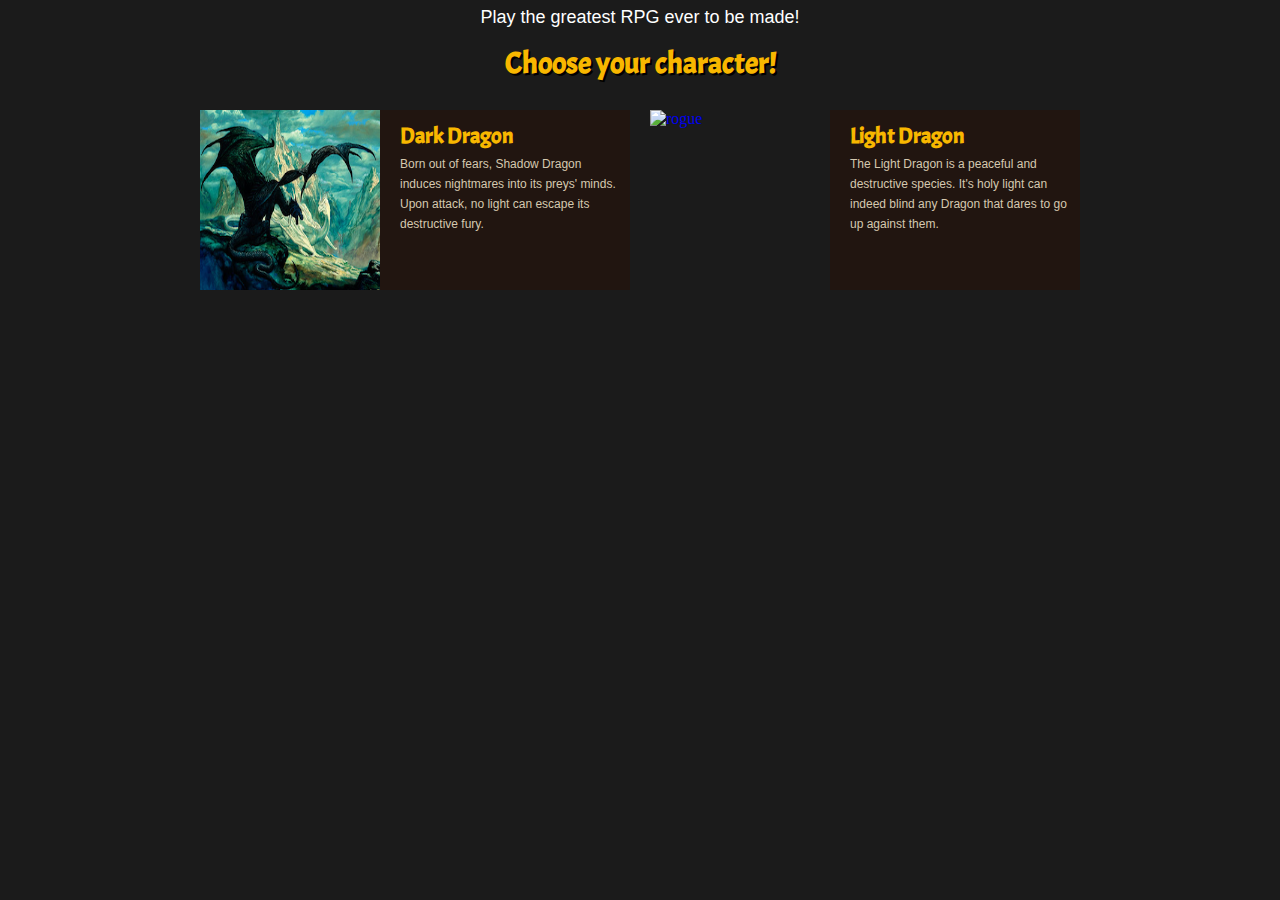
==== index.html @ e874be94 "second commit" ====
<!DOCTYPE html>
<html>
  <head>
    <meta charset="utf-8">
    <meta name="description" content="This is an example of a meta description. This will often show up in search results.">
    <meta name=viewport content="width=device-width, initial-scale=1">
    <title>TCG</title>
    <link href="https://fonts.googleapis.com/css?family=Acme" rel="stylesheet">
    <link rel="stylesheet" href="style.css">
    <link rel="stylesheet" href="popBox.css">
    <script src="https://code.jquery.com/jquery-3.3.1.min.js" 
            integrity="sha256-FgpCb/KJQlLNfOu91ta32o/NMZxltwRo8QtmkMRdAu8="
            crossorigin="anonymous">
  </script>
    <script src="js/gamemanager.test.js"></script>
    <script src="js/player.test.js"></script>
    <script src="js/enemy.js"></script>
    <script src="js/popBox.js"></script>
  </head>
  <body>

    <div class="header">
      <p>Play the greatest RPG ever to be made!</p>
      <h2>Choose your character!</h2>
    </div>

    <div class="interface">
      <a href="#" onclick="GameManager.setGameStart('Shadow Dragon')" style="padding:10px;">
        <img src="img/avatar-player/shadow dragon.png" alt="Dark Dragon">
        <div>
          <h3>Dark Dragon</h3>
          <p>Born out of fears, Shadow Dragon induces nightmares into its preys' minds.
            Upon attack, no light can escape its destructive fury.</p>
        </div>
      </a>
      <a href="#" onclick="GameManager.setGameStart('Light Dragon')" style="padding:10px;">
        <img src="https://em.wattpad.com/0e4afade20f3078224fe2d934d72b1cbe4bdf736/687474703a2f2f696d61676573322e616c706861636f646572732e636f6d2f3233332f3233333833322e6a7067?s=fit&h=360&w=360&q=80" alt="rogue">
        <div>
          <h3>Light Dragon</h3>
          <p>The Light Dragon is a peaceful and destructive species. It's holy light can indeed blind any Dragon that dares to go up against them.</p>
        </div>
      </a>
      
    </div>

    <div class="actions">

    </div>

    <div class="arena">
      <div id="playerGrave" class="player-grave-yard"><h2>Player GraveYard</h2></div>
      <div id="enemyGrave" class="enemy-grave-yard"><h2>Enemy GraveYard</h2></div>
    </div>

    <div class="enemy">

    </div>

    <div class="footer-attack" style="display: none;">
    <a href="#" class="btn-prefight" onclick="PlayerMoves.calcAttack()">Attack!</a>
    <a href="#" class="btn-prefight" onclick="GameManager.hideFooter()">Cancel</a>
    </div>
    
    <div class="footer-defend" style="display: none;">
      <a href="#" class="btn-prefight" onclick="GameManager.hideFooter()">Cancel</a>
      </div>

      <div class="playerGravePop">
          <span>✖</span>
          <h3>Player GraveYard</h3>
        </div>

        <div class="enemyGravePop">
          <span>✖</span>
          <h3>Enemy GraveYard</h3>
        </div>

  </body>
</html>
---- style.css ----
/* @import url("https://maxcdn.bootstrapcdn.com/bootstrap/3.3.7/css/bootstrap.min.css"); */

img {
  width: 160px;
}

* {
  margin: 0;
  padding: 0;
  text-decoration: none;
}

body {
  background-color: #1b1b1b;
}

h2 {
  font-family: 'Acme', sans-serif;
  font-size: 32px;
  color: #f8b700;
  padding: 12px 12px;
  text-align: center;
  text-shadow: 2px 2px #000;

}

.header {
  background-color: #1b1b1b;
  height: 100px;
  display: flex;
  flex-direction: column;
  flex-wrap: nowrap;
  align-items: center;
  justify-content: center;
}

.header p {
  font-family: arial;
  font-size: 18px;
  color: #fff;
  padding-bottom: 4px;
}

.header h2 {
  font-family: 'Acme', sans-serif;
  font-size: 30px;
  color: #f8b700;
}

.interface {
  padding: 0;
  width: 100%;
  display: flex;
  flex-wrap: wrap;
  justify-content: center;
  background-color: #1b1b1b;
}

.interface a {
  display: flex;
  flex-wrap: nowrap;
}

.interface img {
  width: 180px;
  height: 180px;
}

.img-avatar {
  width: 180px !important;
  height: 180px !important;
}

.interface div {
  width: 220px;
  padding: 0 10px 0 20px;
  background-color: #211510;
}

.interface a:hover div {
  background-color: #3c1d3d;
}

.interface h3 {
  font-family: 'Acme', sans-serif;
  font-size: 22px;
  color: #f8b700;
  padding: 12px 0 4px;
}

.interface p {
  font-family: arial;
  font-size: 12px;
  color: #d5c8af;
  line-height: 20px;
}

.btn-prefight {
  width: 100% !important;
  Color: white;
  font-size: 20px;
}

.actions {
  width: 100%;
  display: flex;
  flex-wrap: wrap;
}

.actions a {
  width: 33.33%;
  padding: 10px 0px;
  text-align: center;
  font-size: 14px;
  font-family: arial;
  color: #1b1b1b;
}

.actions a:nth-of-type(1) {
  background-color: #e64747;
}

.actions a:nth-of-type(2) {
  background-color: #e6ce47;
}

.actions a:nth-of-type(3) {
  background-color: #6de647;
}

.actions a:hover {
  opacity: 0.9;
}

.arena {
  width: 100%;
  height: 180px;
  background-color: #1d373d;
  background-image: url("img/arena-bg.png");
  background-position: center;
  background-repeat: no-repeat;
  background-size: 35vh;
  visibility: hidden;
  display: flex;
}

.enemy {
  padding: 0;
  width: 100%;
  display: flex;
  flex-wrap: wrap;
  justify-content: center;
  background-color: #1b1b1b;
}

.enemy a {
  display: flex;
  flex-wrap: nowrap;
}

.enemy img {
  width: 120px;
  height: 120px;
}

.enemy div {
  width: 220px;
  padding: 0 10px 0 20px;
  background-color: #211510;
}

.enemy a:hover div {
  background-color: #3c1d3d;
}

.enemy h3 {
  font-family: 'Acme', sans-serif;
  font-size: 22px;
  color: #f8b700;
  padding: 12px 0 4px;
}

.enemy p {
  font-family: arial;
  font-size: 12px;
  color: #d5c8af;
  line-height: 20px;
}

 .footer-attack {
  position: fixed;
  left: 0;
  bottom: 0;
  width: 100%;
  background-color: orange;
  color: white;
  text-align: center;
  display: none;
  padding: 20px;
  font-family: arial;
  font-size: 20px;
  color: #d5c8af;
  line-height: 20px;
}

.footer-defend {
  position: fixed;
  left: 0;
  bottom: 0;
  width: 100%;
  background-color: blue;
  color: white;
  text-align: center;
  display: none;
  padding: 20px;
  font-family: arial;
  font-size: 12px;
  color: #d5c8af;
  line-height: 20px;
}

.player-grave-yard{
  width: 50%;
  background-color: #1d373d;
  background-position: left;
  background-repeat: no-repeat;
  margin-right: 10%;
  background-image: url("img/graveyard.jpg");
  height: 180px;
  opacity: .7;
}

.enemy-grave-yard{
  width: 50%;
  background-color: #1d373d;
  background-position: right;
  background-repeat: no-repeat;
  margin-left: 10%;
  background-image: url("img/graveyard.jpg");
  height: 180px;
  opacity: .7;
}

.player-grave-yard a, .player-grave-yard a {
  display: flex;
  flex-wrap: nowrap;
  opacity: .5;
}

.player-grave-yard div {
  width: 180px;
  padding: 0 10px 0 20px;
  background-color: #211510;
}

.player-grave-yard a:hover div {
  background-color: #3c1d3d;
}

.player-grave-yard h3 {
  font-family: 'Acme', sans-serif;
  font-size: 22px;
  color: #f8b700;
  padding: 12px 0 4px;
}

.player-grave-yard p {
  font-family: arial;
  font-size: 12px;
  color: #d5c8af;
  line-height: 20px;
}



.card:hover {
  box-shadow: 0px 0px 10px 10px red;
}
---- popBox.css ----
h3 {
    font-family: 'Acme', sans-serif;
    font-size: 22px;
    color: #f8b700;
    padding: 20px;
  }


#playerGrave {
    -webkit-transition: all 0.3s ease-in-out;
    -moz-transition: all 0.3s ease-in-out;
    transition: all 0.3s ease-in-out;

  }

#enemyGrave {
    -webkit-transition: all 0.3s ease-in-out;
    -moz-transition: all 0.3s ease-in-out;
    transition: all 0.3s ease-in-out;

  }
  
  .playerGravePop, .enemyGravePop {
    display: none;
    position: fixed;
    top: 10.3%;
    left: 10.3%;
    width: 80%;
    height: 80%;
    background: #2a3644;
    -webkit-border-radius: 6px;
    -moz-border-radius: 6px;
    -ms-border-radius: 6px;
    -o-border-radius: 6px;
    border-radius: 6px;
    outline: 10px solid rgba(0, 0, 0, 0.1);
  }
  .playerGravePop > h1, .enemyGravePop > h1 {
    padding: 30px 30px 10px 30px;
    color: #2a3644;
    font-size: 100%;
  }
  .playerGravePop > p, .enemyGravePop > p {
    padding-left: 30px;
    font-size: 100%;
    color: #777777;
  }
  .playerGravePop > span, .enemyGravePop > span {
    cursor: pointer;
    position: absolute;
    top: 4%;
    right: 4%;
    -webkit-border-radius: 100px;
    -moz-border-radius: 100px;
    border-radius: 100px;
    background: red;
    color: #ffffff;
    padding: 7px 0px 0px 16px;
    width: 30px;
    height: 30px;
  }
  

  .playerGravePop div, .enemyGravePop div {
    width: 220px;
    padding: 0 10px 0 20px;
    background-color: #211510;
  }
  
  .playerGravePop a:hover div, .enemyGravePop a:hover div {
    background-color: #3c1d3d;
  }
  
  .playerGravePop h3, .enemyGravePop h3  {
    font-family: 'Acme', sans-serif;
    font-size: 22px;
    color: #f8b700;
    padding: 12px 0 4px;
  }
  
  .playerGravePop p, .enemyGravePop p {
    font-family: arial;
    font-size: 12px;
    color: #d5c8af;
    line-height: 20px;
  }

  .playerGravePop a, .enemyGravePop a {
    display: flex;
    flex-wrap: nowrap;
  }
  
  .playerGravePop img, .enemyGravePop img {
    width: 180px;
    height: 180px;
  }
  
  .img-avatar {
    width: 180px !important;
    height: 180px !important;
  }
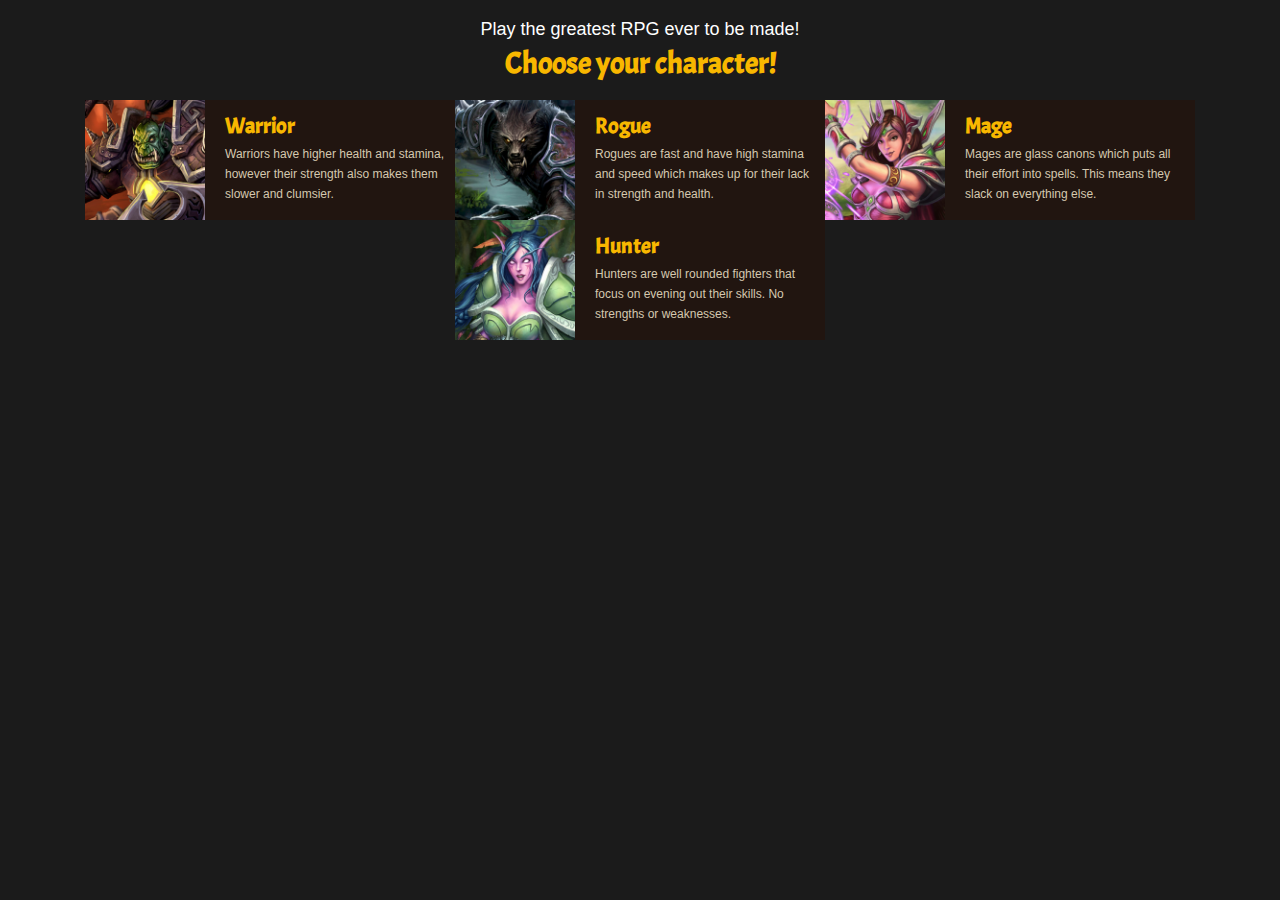
==== commit a36a55e6: "Updated to original working version" ====
--- a/index.html
+++ b/index.html
@@ -4,18 +4,12 @@
     <meta charset="utf-8">
     <meta name="description" content="This is an example of a meta description. This will often show up in search results.">
     <meta name=viewport content="width=device-width, initial-scale=1">
-    <title>TCG</title>
+    <title></title>
     <link href="https://fonts.googleapis.com/css?family=Acme" rel="stylesheet">
     <link rel="stylesheet" href="style.css">
-    <link rel="stylesheet" href="popBox.css">
-    <script src="https://code.jquery.com/jquery-3.3.1.min.js" 
-            integrity="sha256-FgpCb/KJQlLNfOu91ta32o/NMZxltwRo8QtmkMRdAu8="
-            crossorigin="anonymous">
-  </script>
-    <script src="js/gamemanager.test.js"></script>
-    <script src="js/player.test.js"></script>
+    <script src="js/gamemanager.js"></script>
+    <script src="js/player.js"></script>
     <script src="js/enemy.js"></script>
-    <script src="js/popBox.js"></script>
   </head>
   <body>
 
@@ -25,22 +19,34 @@
     </div>
 
     <div class="interface">
-      <a href="#" onclick="GameManager.setGameStart('Shadow Dragon')" style="padding:10px;">
-        <img src="img/avatar-player/shadow dragon.png" alt="Dark Dragon">
+      <a href="#" onclick="GameManager.setGameStart('Warrior')">
+        <img src="img/avatar-player/warrior.png" alt="warrior">
         <div>
-          <h3>Dark Dragon</h3>
-          <p>Born out of fears, Shadow Dragon induces nightmares into its preys' minds.
-            Upon attack, no light can escape its destructive fury.</p>
+          <h3>Warrior</h3>
+          <p>Warriors have higher health and stamina, however their strength also makes them slower and clumsier.</p>
         </div>
       </a>
-      <a href="#" onclick="GameManager.setGameStart('Light Dragon')" style="padding:10px;">
-        <img src="https://em.wattpad.com/0e4afade20f3078224fe2d934d72b1cbe4bdf736/687474703a2f2f696d61676573322e616c706861636f646572732e636f6d2f3233332f3233333833322e6a7067?s=fit&h=360&w=360&q=80" alt="rogue">
+      <a href="#" onclick="GameManager.setGameStart('Rogue')">
+        <img src="img/avatar-player/rogue.png" alt="rogue">
         <div>
-          <h3>Light Dragon</h3>
-          <p>The Light Dragon is a peaceful and destructive species. It's holy light can indeed blind any Dragon that dares to go up against them.</p>
+          <h3>Rogue</h3>
+          <p>Rogues are fast and have high stamina and speed which makes up for their lack in strength and health.</p>
         </div>
       </a>
-      
+      <a href="#" onclick="GameManager.setGameStart('Mage')">
+        <img src="img/avatar-player/mage.png" alt="mage">
+        <div>
+          <h3>Mage</h3>
+          <p>Mages are glass canons which puts all their effort into spells. This means they slack on everything else.</p>
+        </div>
+      </a>
+      <a href="#" onclick="GameManager.setGameStart('Hunter')">
+        <img src="img/avatar-player/hunter.png" alt="hunter">
+        <div>
+          <h3>Hunter</h3>
+          <p>Hunters are well rounded fighters that focus on evening out their skills. No strengths or weaknesses.</p>
+        </div>
+      </a>
     </div>
 
     <div class="actions">
@@ -48,32 +54,12 @@
     </div>
 
     <div class="arena">
-      <div id="playerGrave" class="player-grave-yard"><h2>Player GraveYard</h2></div>
-      <div id="enemyGrave" class="enemy-grave-yard"><h2>Enemy GraveYard</h2></div>
+
     </div>
 
     <div class="enemy">
 
     </div>
 
-    <div class="footer-attack" style="display: none;">
-    <a href="#" class="btn-prefight" onclick="PlayerMoves.calcAttack()">Attack!</a>
-    <a href="#" class="btn-prefight" onclick="GameManager.hideFooter()">Cancel</a>
-    </div>
-    
-    <div class="footer-defend" style="display: none;">
-      <a href="#" class="btn-prefight" onclick="GameManager.hideFooter()">Cancel</a>
-      </div>
-
-      <div class="playerGravePop">
-          <span>✖</span>
-          <h3>Player GraveYard</h3>
-        </div>
-
-        <div class="enemyGravePop">
-          <span>✖</span>
-          <h3>Enemy GraveYard</h3>
-        </div>
-
   </body>
 </html>
--- a/style.css
+++ b/style.css
@@ -1,5 +1,3 @@
-/* @import url("https://maxcdn.bootstrapcdn.com/bootstrap/3.3.7/css/bootstrap.min.css"); */
-
 img {
   width: 160px;
 }
@@ -12,16 +10,6 @@
 
 body {
   background-color: #1b1b1b;
-}
-
-h2 {
-  font-family: 'Acme', sans-serif;
-  font-size: 32px;
-  color: #f8b700;
-  padding: 12px 12px;
-  text-align: center;
-  text-shadow: 2px 2px #000;
-
 }
 
 .header {
@@ -62,13 +50,13 @@
 }
 
 .interface img {
-  width: 180px;
-  height: 180px;
+  width: 120px;
+  height: 120px;
 }
 
 .img-avatar {
-  width: 180px !important;
-  height: 180px !important;
+  width: 160px !important;
+  height: 160px !important;
 }
 
 .interface div {
@@ -97,8 +85,6 @@
 
 .btn-prefight {
   width: 100% !important;
-  Color: white;
-  font-size: 20px;
 }
 
 .actions {
@@ -141,7 +127,6 @@
   background-repeat: no-repeat;
   background-size: 35vh;
   visibility: hidden;
-  display: flex;
 }
 
 .enemy {
@@ -186,94 +171,3 @@
   color: #d5c8af;
   line-height: 20px;
 }
-
- .footer-attack {
-  position: fixed;
-  left: 0;
-  bottom: 0;
-  width: 100%;
-  background-color: orange;
-  color: white;
-  text-align: center;
-  display: none;
-  padding: 20px;
-  font-family: arial;
-  font-size: 20px;
-  color: #d5c8af;
-  line-height: 20px;
-}
-
-.footer-defend {
-  position: fixed;
-  left: 0;
-  bottom: 0;
-  width: 100%;
-  background-color: blue;
-  color: white;
-  text-align: center;
-  display: none;
-  padding: 20px;
-  font-family: arial;
-  font-size: 12px;
-  color: #d5c8af;
-  line-height: 20px;
-}
-
-.player-grave-yard{
-  width: 50%;
-  background-color: #1d373d;
-  background-position: left;
-  background-repeat: no-repeat;
-  margin-right: 10%;
-  background-image: url("img/graveyard.jpg");
-  height: 180px;
-  opacity: .7;
-}
-
-.enemy-grave-yard{
-  width: 50%;
-  background-color: #1d373d;
-  background-position: right;
-  background-repeat: no-repeat;
-  margin-left: 10%;
-  background-image: url("img/graveyard.jpg");
-  height: 180px;
-  opacity: .7;
-}
-
-.player-grave-yard a, .player-grave-yard a {
-  display: flex;
-  flex-wrap: nowrap;
-  opacity: .5;
-}
-
-.player-grave-yard div {
-  width: 180px;
-  padding: 0 10px 0 20px;
-  background-color: #211510;
-}
-
-.player-grave-yard a:hover div {
-  background-color: #3c1d3d;
-}
-
-.player-grave-yard h3 {
-  font-family: 'Acme', sans-serif;
-  font-size: 22px;
-  color: #f8b700;
-  padding: 12px 0 4px;
-}
-
-.player-grave-yard p {
-  font-family: arial;
-  font-size: 12px;
-  color: #d5c8af;
-  line-height: 20px;
-}
-
-
-
-.card:hover {
-  box-shadow: 0px 0px 10px 10px red;
-}
-
